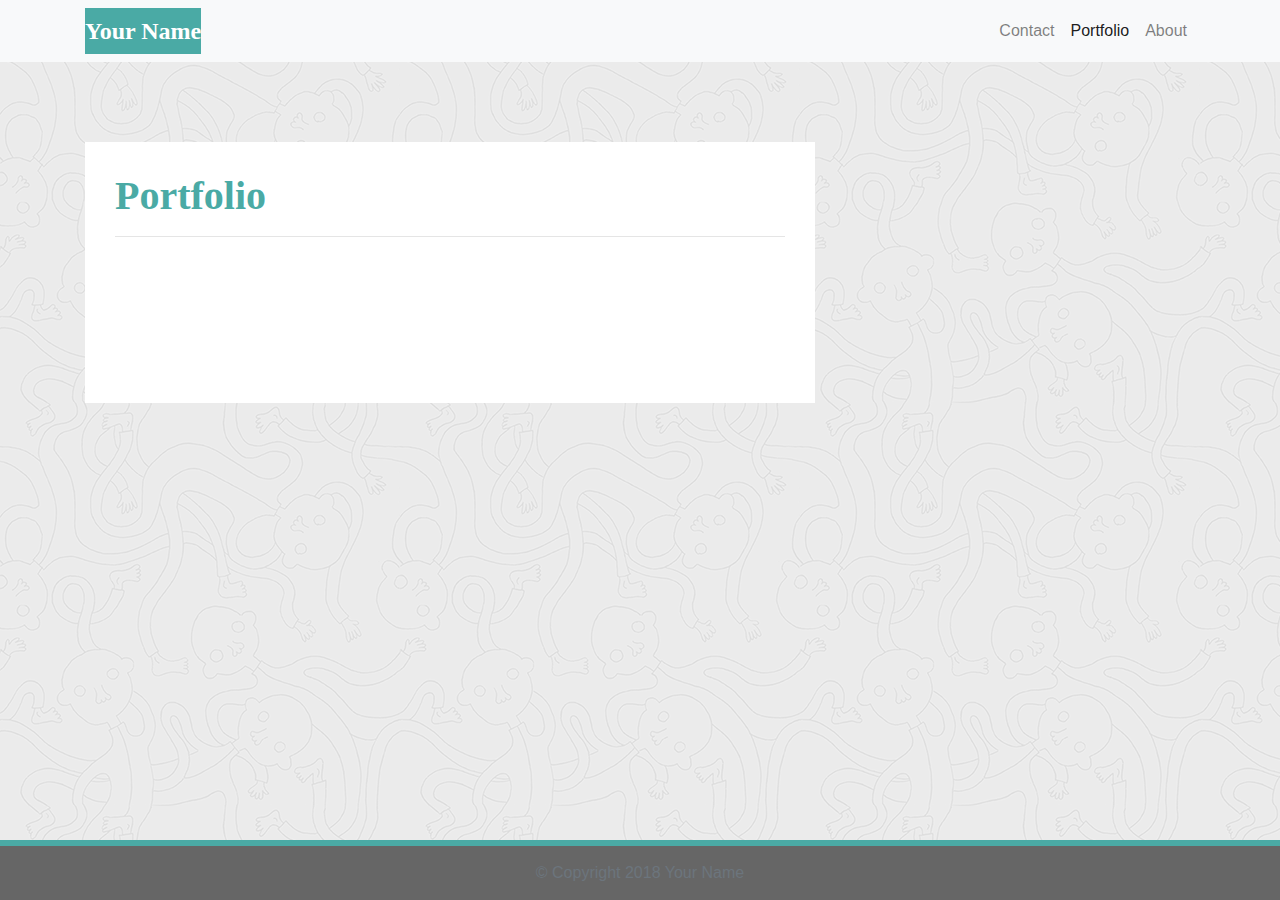
==== portfolio.html @ 98789073 "re-committing some files that didn't make it through" ====
<!DOCTYPE html>
<html lang="en-us">

<head>

  <meta charset="UTF-8">
  <meta name="viewport" content="width=device-width, initial-scale=1.0">
  <meta http-equiv="X-UA-Compatible" content="ie=edge">

  <title>Bootstrap Basic Portfolio</title>

  <!-- Boostrap Stylesheet -->
  <link rel="stylesheet" href="https://maxcdn.bootstrapcdn.com/bootstrap/4.0.0/css/bootstrap.min.css">
  <!-- Our own CSS stylesheet -->
  <link rel="stylesheet" href="assets/css/styles.css" media="screen">

</head>

<body>
    <nav class="navbar navbar-expand-lg navbar-light bg-light">
        <div class="container">
          <!-- Brand and toggle get grouped for better mobile display -->
          <a class="navbar-brand" href="index.html" id="logo">Your Name</a>
          <button class="navbar-toggler" type="button" data-toggle="collapse" data-target="#navbarTogglerDemo01"
            aria-controls="navbarTogglerDemo01" aria-expanded="false" aria-label="Toggle navigation">
            <span class="navbar-toggler-icon"></span>
          </button>
          <!-- Collect the nav links, forms, and other content for toggling -->
          <div class="collapse navbar-collapse" id="navbarTogglerDemo01">
            <ul class="navbar-nav ml-auto mt-2 mt-lg-0">
              <li class="nav-item">
                <a class="nav-link" href="contact.html">Contact</a>
              </li>
              <li class="nav-item active">
                <a class="nav-link" href="portfolio.html">Portfolio</a>
              </li>
              <li class="nav-item">
                <a class="nav-link" href="index.html">About</a>
              </li>
            </ul>
          </div>
          <!-- /.navbar-collapse -->
        </div>
        <!-- /.container -->
      </nav>
      <!-- End of navbar -->

  <!-- Start of container -->
  <div class="container">
    <main class="row">
      <div class="col-md-8">
        <article class="block">
          <h1 class="block-header">Portfolio</h1>
          <hr />
          <div class="row">
            <div class="col-sm-6 col-md-12 col-lg-6">
              <img class="img-fluid port-image" src="https://via.placeholder.com/350x350" alt="">
            </div>
            <div class="col-sm-6 col-md-12 col-lg-6">
              <img class="img-fluid port-image" src="https://via.placeholder.com/350x350" alt="">
            </div>
          </div>
          <div class="row">
            <div class="col-sm-6 col-md-12 col-lg-6">
              <img class="img-fluid port-image" src="https://via.placeholder.com/350x350" alt="">
            </div>
            <div class="col-sm-6 col-md-12 col-lg-6">
              <img class="img-fluid port-image" src="https://via.placeholder.com/350x350" alt="">
            </div>
          </div>
          <div class="row">
            <div class="col-sm-6 col-md-12 col-lg-6">
              <img class="img-fluid port-image" src="https://via.placeholder.com/350x350" alt="">
            </div>
          </div>
        </article>
      </div>
    </main>
  </div>
  <!-- End of container -->

  <!-- Start of footer -->
  <footer class="footer">
    <div class="two-toned-footer-color"></div>
    <p class="text-muted text-muted-footer text-center">
      &copy; Copyright 2018 Your Name
    </p>
  </footer>
  <!-- End of footer -->

  <!-- jQuery CDN -->
  <script type="text/javascript" src="https://cdnjs.cloudflare.com/ajax/libs/jquery/3.2.1/jquery.min.js"></script>

  <!-- Bootstrap CDN -->
  <script src="https://maxcdn.bootstrapcdn.com/bootstrap/4.0.0/js/bootstrap.min.js"></script></script>

</body>

</html>
---- assets/css/styles.css ----
/* --- STYLES FOR ALL PAGES --- */
body {
  /* Typography */
  font-family: Arial, "Helvetica Neue", Helvetica, sans-serif;

  /* Visual */
  background-image: url("../imgs/ignasi_pattern_s.png");
}

html {
  /* Positioning */
  position: relative;

  /* Box-model */
  min-height: 100%;
}

/* add space for fixed nav */
main {
  margin: 80px 0;
}

/* create styles for use for all white main boxes */
.block {
  background-color: #fff;

  padding: 30px;
  margin-bottom: 30px;
}

.block-header {
  /* Typography */
  color: #4aaaa5;
  font-family: Georgia, Times, "Times New Roman", serif;
  font-weight: bold;
}

/* NAV START */
#logo {
  font-family: Georgia, Times, "Times New Roman", serif;

  /* Typography */
  font-size: 24px;
  font-weight: bold;
  color: #fff;

  /* Visual */
  background: #4aaaa5;
}

/* override bootstrap hover color and border */
.navbar-default .navbar-nav > li > a:hover {
  color: #4aaaa5;
}

.navbar {
  background: white;
  border: none;
}

/* media query for nav background color change */
@media only screen and (max-width: 767px) {
  .navbar-header {
    background-color: #4aaaa5;
  }
}
/* END NAV */


/* CONNECT W/ ME CSS */
.connect-header {
  /* Typography */
  font-size: 25px;
}

.connect-photo {
  /* Box-model */
  width: 55px;
  height: 55px;
}

#images {
  /* Box-model */
  padding-top: 15px;

  /* Typography */
  text-align: center;
}
/* END CONNECT W/ ME */


/* BEGIN FOOTER */
.footer {
  /* Positioning */
  position: absolute;
  bottom: 0;

  /* Box-model */
  width: 100%;
  height: 60px;

  /* Visual */
  background-color: #666;
}

.text-muted-footer {
  /* Box-model */
  margin-top: 15px;

  /* Typography */
  color: #fff;
}

.two-toned-footer-color {
  /* Box-model */
  height: 6px;
  padding-top: 3px;

  /* Visual */
  background-color: #4aaaa5;
}
/* END FOOTER */
/* --- END STYLES FOR ALL PAGES --- */

/* --- PAGE-SPECIFIC STYLES --- */
/* ABOUT-ME PAGE */
.about-me-header {
  /* Positioning */
  margin-bottom: 33px;
  font-family: Georgia, Times, "Times New Roman", serif;

  /* Typography */
  font-size: 32px;
  font-weight: bold;
  color: #4aaaa5;
}

#about-image {
  /* Positioning */
  float: left;

  /* Box-model */
  width: 200px;
  margin: 0 20px 10px 0;
}
/* END ABOUT-ME PAGE */


/* PORTFOLIO PAGE */
.port-image {
  margin: 20px auto;
}
/* END PORTFOLIO PAGE */


/* CONTACT FORM PAGE  */
.form-control {
  /* give input boxes right angles */
  border-radius: 0;

  /* keep from horizontally resizing text area */
  min-width: 100%;
  max-width: 100%;
}

.submit-btn {
  /* Box-model */
  padding: 15px 30px;
  font-size: 16px;
  font-weight: lighter;

  /* Typography */
  color: #fff;

  /* Visual */
  background-color: #4aaaa5;
  border: 0;
}

.submit-btn:hover {
  opacity: .7;
}

/* END CONTACT FORM PAGE */
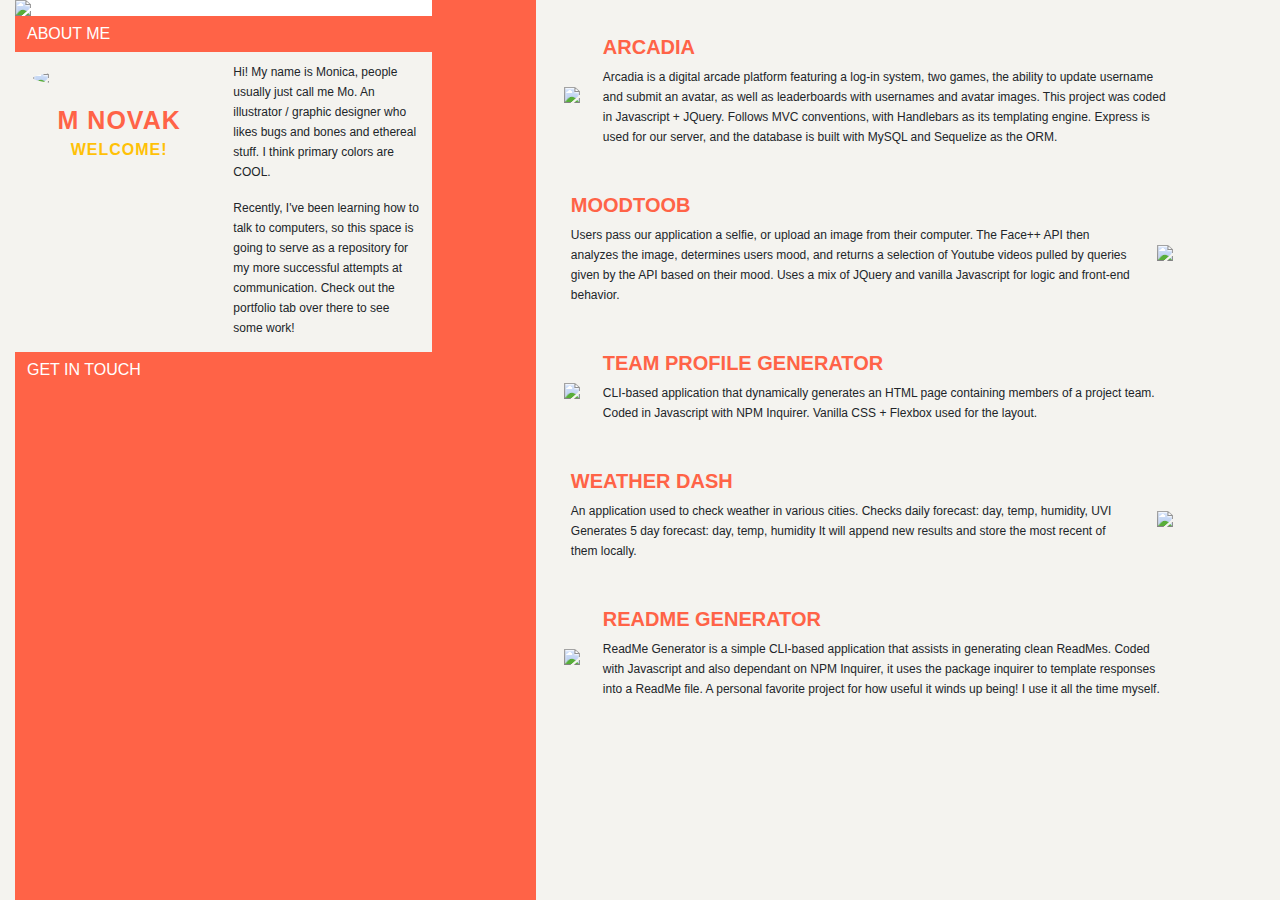
==== commit 89678933: "Overhauled portfolio! Not done but works for now." ====
--- a/portfolio.html
+++ b/portfolio.html
@@ -1,99 +1,231 @@
 <!DOCTYPE html>
-<html lang="en-us">
-
-<head>
-
-  <meta charset="UTF-8">
-  <meta name="viewport" content="width=device-width, initial-scale=1.0">
-  <meta http-equiv="X-UA-Compatible" content="ie=edge">
-
-  <title>Bootstrap Basic Portfolio</title>
-
-  <!-- Boostrap Stylesheet -->
-  <link rel="stylesheet" href="https://maxcdn.bootstrapcdn.com/bootstrap/4.0.0/css/bootstrap.min.css">
-  <!-- Our own CSS stylesheet -->
-  <link rel="stylesheet" href="assets/css/styles.css" media="screen">
-
-</head>
-
-<body>
-    <nav class="navbar navbar-expand-lg navbar-light bg-light">
+    <head>
+        <meta charset="utf-8">
+        <meta http-equiv="X-UA-Compatible" content="IE=edge">
+        <title></title>
+        <meta name="description" content="">
+        <meta name="viewport" content="width=device-width, initial-scale=1">
+        <link rel="stylesheet" href="https://maxcdn.bootstrapcdn.com/bootstrap/4.0.0/css/bootstrap.min.css" integrity="sha384-Gn5384xqQ1aoWXA+058RXPxPg6fy4IWvTNh0E263XmFcJlSAwiGgFAW/dAiS6JXm" crossorigin="anonymous">
+        <link rel="stylesheet" href="./assets/css/styles.css" type="text/css" />
+        <title>Portfolio</title>
+        <script src="https://kit.fontawesome.com/d8142eede8.js" crossorigin="anonymous"></script>
+    </head>
+    <body>
         <div class="container">
-          <!-- Brand and toggle get grouped for better mobile display -->
-          <a class="navbar-brand" href="index.html" id="logo">Your Name</a>
-          <button class="navbar-toggler" type="button" data-toggle="collapse" data-target="#navbarTogglerDemo01"
-            aria-controls="navbarTogglerDemo01" aria-expanded="false" aria-label="Toggle navigation">
-            <span class="navbar-toggler-icon"></span>
-          </button>
-          <!-- Collect the nav links, forms, and other content for toggling -->
-          <div class="collapse navbar-collapse" id="navbarTogglerDemo01">
-            <ul class="navbar-nav ml-auto mt-2 mt-lg-0">
-              <li class="nav-item">
-                <a class="nav-link" href="contact.html">Contact</a>
-              </li>
-              <li class="nav-item active">
-                <a class="nav-link" href="portfolio.html">Portfolio</a>
-              </li>
-              <li class="nav-item">
-                <a class="nav-link" href="index.html">About</a>
-              </li>
-            </ul>
-          </div>
-          <!-- /.navbar-collapse -->
+            <div class="row no-gutters">
+                <div class="col-sm-4 accordion" id="accordion">
+                    <div class="card" style="border-radius:0px;border:0;">
+                        <img src="./Assets/odaigahara.png" style="width:100%;height:auto;">
+                    </div>
+                    <!--start of first section-->
+                    <div class="acc1">
+                        <div class="display-4 text-uppercase">
+                            <a data-toggle="collapse" data-target="#acc1" class="btn rounded-0 text-white border-0 d-flex justify-content-between">
+                                About Me <i class="fa fa-eye" aria-hidden="true"></i>
+                            </a>
+                        </div>
+                    </div>  
+                    <div id="acc1" class="collapse show" data-parent="#accordion">
+                        <div class="d-flex flex-row" style="min-height:20rem;">
+                            <div class="col-sm one">
+                                <div>
+                                    <img src="./Assets/moth-transparent.png" 
+                                    class="p-2 rounded-circle d-block mx-auto mb-2" style="max-height:150px;">
+
+                                    <span class="badge"><b>M NOVAK</b></span>
+                                    <h6><b>WELCOME!</b></h6>
+                                </div>
+                            </div>
+                            <div class="col-sm two">
+                                <p>
+                                    Hi! My name is Monica, people usually just call me Mo.
+                                    An illustrator / graphic designer who likes bugs and bones and ethereal stuff. 
+                                    I think primary colors are COOL.
+                                </p>
+                                <p>
+                                    Recently, I've been learning how to talk to computers, so this space is going to serve as a repository for my more successful attempts at communication. 
+                                    Check out the portfolio tab over there to see some work!
+                                </p>
+                            </div>
+                        </div>
+                    </div>
+                    <!--end of first section-->
+                    <!--start of second section-->
+                    <div class="acc2">
+                        <div class="display-4 text-uppercase">
+                            <a data-toggle="collapse" data-target="#acc2" class="btn rounded-0 text-white border-0 d-flex justify-content-between">
+                                Get In Touch <i class="fa fa-eye" aria-hidden="true"></i>
+                            </a>
+                        </div>
+                    </div>  
+                    <div id="acc2" class="collapse" data-parent="#accordion">
+                        <div class="d-flex flex-row" style="min-height:20rem;">
+                            <div class="col-sm one">
+                            <!--CHUNK ONE-->
+                            <div class="d-flex flex-row justify-content-between align-items-center">
+                                <div>
+                                    <a href="https://github.com/Osteophagy" target="_blank"> <img src="Assets/Icons/github_red.png" class="p-2 d-block mb-2"></a>
+                                </div>
+                                
+                                <div class="left">
+                                    <a href="https://github.com/Osteophagy" target="_blank"><h5>Github</h5></a>
+                                    <p>
+                                        If you want to see more of my projects, this is the best place to check out <i>how</i> what I do works!
+                                    </p>
+                                </div>
+                            </div>
+                            <!--END OF CHUNK ONE-->
+                            <!--CHUNK TWO-->
+                            <div class="d-flex flex-row justify-content-between align-items-center">
+                                <div>
+                                    <a href="https://stackoverflow.com/users/14289164/mnovak" target="_blank"> <img src="Assets/Icons/stackover_yellow.png" class="p-2 d-block mb-2"></a>
+                                </div>
+                                
+                                <div class="left">
+                                    <a href="https://stackoverflow.com/users/14289164/mnovak" target="_blank"><h5>StackOverflow</h5></a>
+                                    <p>
+                                        Do coders ever actually see the front page of this website? Or even check out profiles for that matter?
+                                    </p>
+                                </div>
+                            </div>
+                            <!--END OF CHUNK TWO-->
+                            <!--CHUNK THREE-->
+                            <div class="d-flex flex-row justify-content-between align-items-center">
+                                <div>
+                                    <a href="https://stackoverflow.com/users/14289164/mnovak" target="_blank"> <img src="Assets/Icons/linkedin_blue.png" class="p-2 d-block mb-2"></a>
+                                </div>
+                                
+                                <div class="left">
+                                    <a href="https://stackoverflow.com/users/14289164/mnovak" target="_blank"><h5>LinkedIn</h5></a>
+                                    <p>
+                                        I'm fairly active on LinkedIn, there's also the rest of my work history hosted there! Connect with meS! :)
+                                    </p>
+                                </div>
+                            </div>
+                            <!--END OF CHUNK THREE-->
+                            </div>
+                        </div>
+                    </div>
+                    <!--end of second section-->
+                </div>
+                <!--NAVBAR-->
+                <div class="col-sm-1 navi">
+                    <ul class="nav flex-sm-column navInner">
+                        <li class="nav-item">
+                        <a class="nav-link active" href="https://www.mnovakart.com/" data-toggle="tooltip" data-placement="right" title="Art Portfolio"><i class="fa fa-moon" aria-hidden="true"></i></a>
+                        </li>
+                        <li class="nav-item">
+                        <a class="nav-link active" href="https://github.com/Osteophagy" data-toggle="tooltip" data-placement="right" title="Github"><i class="fa fa-cloud" aria-hidden="true"></i></a>
+                        </li>
+                        <li class="nav-item">
+                        <a class="nav-link active" href="https://www.twitter.com/osteophagy/" data-toggle="tooltip" data-placement="right" title="Twitter"><i class="fa fa-hand-peace" aria-hidden="true"></i></a>
+                        </li>
+                        <li class="nav-item">
+                        <a class="nav-link active" href="https://www.Instagram.com/osteophagy/" data-toggle="tooltip" data-placement="right" title="Instagram"><i class="fa fa-heart" aria-hidden="true"></i></a>
+                        </li>
+                        <li class="nav-item">
+                        <a class="nav-link active" href="https://open.spotify.com/playlist/0c6BmLZ5jtUX7G19aG3dff?si=8128fe45deb94303" data-toggle="tooltip" data-placement="right" title="Tunes :)"><i class="fa fa-magic" aria-hidden="true"></i></a>
+                        </li>
+                    </ul>
+                </div>
+                
+                <div class="col-sm-6 portfolio">
+                    <div class="row no-gutters">
+                        <div class="col-sm">
+                            <!--CHUNK ONE-->
+                            <div class="d-flex flex-row justify-content-between align-items-center">
+                                <div>
+                                   <a href="https://github.com/Osteophagy/Project-2-Arcadia"> <img src="./Assets/Projects/Arcadia.png" class="p-2 d-block mb-2 portImg"></a>
+                                </div>
+                                
+                                <div class="left">
+                                    <a href="https://github.com/Osteophagy/Project-2-Arcadia"><h5>Arcadia</h5></a>
+                                    <p>
+                                        Arcadia is a digital arcade platform featuring a log-in system, two games, 
+                                        the ability to update username and submit an avatar, as well as leaderboards with usernames and avatar images.
+                                        This project was coded in Javascript + JQuery. Follows MVC conventions, with Handlebars as its templating engine. 
+                                        Express is used for our server, and the database is built with MySQL and Sequelize as the ORM. 
+                                    </p>
+                                </div>
+                            </div>
+                            <!--END OF CHUNK ONE-->
+                            <!--CHUNK TWO-->
+                            <div class="d-flex flex-row justify-content-between align-items-center">
+                                <div class="left">
+                                    <a href="https://github.com/Osteophagy/Moodtoob-MBranch"><h5>Moodtoob</h5></a>
+                                    <p>
+                                        Users pass our application a selfie, or upload an image from their computer.
+                                        The Face++ API then analyzes the image, determines users mood, and returns a selection of Youtube videos pulled by queries given by the API based on their mood.
+                                        Uses a mix of JQuery and vanilla Javascript for logic and front-end behavior.
+                                    </p>
+                                </div>
+
+                                <div>
+                                    <a href="https://github.com/Osteophagy/Moodtoob-MBranch"><img src="./Assets/Projects/moodtoob.png" class="p-2 d-block mb-2 portImg"></a>
+                                </div>
+                            </div>
+                            <!--END OF CHUNK TWO-->
+                            <!--CHUNK THREE-->
+                            <div class="d-flex flex-row justify-content-between align-items-center">
+                                <div>
+                                    <a href="https://github.com/Osteophagy/Profile_Generator"> <img src="./Assets/Projects/profileGenerator.png" class="p-2 d-block mb-2 portImg"> </a>
+                                </div>
+
+                                <div class="left">
+                                    <a href="https://github.com/Osteophagy/Profile_Generator"> <h5>Team Profile Generator</h5></a>
+                                    <p>
+                                        CLI-based application that dynamically generates an HTML page containing members of a project team. 
+                                        Coded in Javascript with NPM Inquirer. Vanilla CSS + Flexbox used for the layout.
+                                    </p>
+                                </div>
+                            </div>
+                            <!--END OF CHUNK THREE-->
+                             <!--CHUNK FOUR-->
+                             <div class="d-flex flex-row justify-content-between align-items-center">
+                                <div class="left">
+                                    <a href="https://github.com/Osteophagy/weather_api"><h5>Weather Dash</h5></a>
+                                    <p>
+                                        An application used to check weather in various cities.
+
+                                        Checks daily forecast: day, temp, humidity, UVI
+                                        Generates 5 day forecast: day, temp, humidity
+                                        It will append new results and store the most recent of them locally.
+                                    </p>
+                                </div>
+
+                                <div>
+                                    <a href="https://github.com/Osteophagy/weather_api"><img src="./Assets/Projects/WeatherDash.png" class="p-2 d-block mb-2 portImg"></a>
+                                </div>
+                            </div>
+                            <!--END OF CHUNK FOUR-->
+                            <!--CHUNK FIVE-->
+                            <div class="d-flex flex-row justify-content-between align-items-center">
+                                <div>
+                                   <a href="https://github.com/Osteophagy/Readme_Generator"> <img src="./Assets/Projects/readMe.png" class="p-2 d-block mb-2 portImg"></a>
+                                </div>
+
+                                <div class="left">
+                                    <a href="https://github.com/Osteophagy/Readme_Generator"><h5>ReadMe Generator</h5></a>
+                                    <p>
+                                        ReadMe Generator is a simple CLI-based application that assists in generating clean ReadMes.
+                                        Coded with Javascript and also dependant on NPM Inquirer, it uses the package inquirer to template responses into a ReadMe file.
+                                        A personal favorite project for how useful it winds up being! I use it all the time myself.
+                                    </p>
+                                </div>
+                            </div>
+                            <!--END OF CHUNK FIVE-->
+                        </div>
+                    </div>
+                </div>
+            </div>
         </div>
-        <!-- /.container -->
-      </nav>
-      <!-- End of navbar -->
-
-  <!-- Start of container -->
-  <div class="container">
-    <main class="row">
-      <div class="col-md-8">
-        <article class="block">
-          <h1 class="block-header">Portfolio</h1>
-          <hr />
-          <div class="row">
-            <div class="col-sm-6 col-md-12 col-lg-6">
-              <img class="img-fluid port-image" src="https://via.placeholder.com/350x350" alt="">
-            </div>
-            <div class="col-sm-6 col-md-12 col-lg-6">
-              <img class="img-fluid port-image" src="https://via.placeholder.com/350x350" alt="">
-            </div>
-          </div>
-          <div class="row">
-            <div class="col-sm-6 col-md-12 col-lg-6">
-              <img class="img-fluid port-image" src="https://via.placeholder.com/350x350" alt="">
-            </div>
-            <div class="col-sm-6 col-md-12 col-lg-6">
-              <img class="img-fluid port-image" src="https://via.placeholder.com/350x350" alt="">
-            </div>
-          </div>
-          <div class="row">
-            <div class="col-sm-6 col-md-12 col-lg-6">
-              <img class="img-fluid port-image" src="https://via.placeholder.com/350x350" alt="">
-            </div>
-          </div>
-        </article>
-      </div>
-    </main>
-  </div>
-  <!-- End of container -->
-
-  <!-- Start of footer -->
-  <footer class="footer">
-    <div class="two-toned-footer-color"></div>
-    <p class="text-muted text-muted-footer text-center">
-      &copy; Copyright 2018 Your Name
-    </p>
-  </footer>
-  <!-- End of footer -->
-
-  <!-- jQuery CDN -->
-  <script type="text/javascript" src="https://cdnjs.cloudflare.com/ajax/libs/jquery/3.2.1/jquery.min.js"></script>
-
-  <!-- Bootstrap CDN -->
-  <script src="https://maxcdn.bootstrapcdn.com/bootstrap/4.0.0/js/bootstrap.min.js"></script></script>
-
-</body>
-
+        <script>
+            $(function () {
+            $('[data-toggle="tooltip"]').tooltip()
+            })
+        </script>
+        <script src="https://code.jquery.com/jquery-3.3.1.slim.min.js" integrity="sha384-q8i/X+965DzO0rT7abK41JStQIAqVgRVzpbzo5smXKp4YfRvH+8abtTE1Pi6jizo" crossorigin="anonymous"></script>
+        <script src="https://cdnjs.cloudflare.com/ajax/libs/popper.js/1.14.6/umd/popper.min.js" integrity="sha384-wHAiFfRlMFy6i5SRaxvfOCifBUQy1xHdJ/yoi7FRNXMRBu5WHdZYu1hA6ZOblgut" crossorigin="anonymous"></script>
+        <script src="https://stackpath.bootstrapcdn.com/bootstrap/4.2.1/js/bootstrap.min.js" integrity="sha384-B0UglyR+jN6CkvvICOB2joaf5I4l3gm9GU6Hc1og6Ls7i6U/mkkaduKaBhlAXv9k" crossorigin="anonymous"></script>
+    </body>
 </html>
--- a/assets/css/styles.css
+++ b/assets/css/styles.css
@@ -1,184 +1,138 @@
-/* --- STYLES FOR ALL PAGES --- */
-body {
-  /* Typography */
-  font-family: Arial, "Helvetica Neue", Helvetica, sans-serif;
-
-  /* Visual */
-  background-image: url("../imgs/ignasi_pattern_s.png");
+body{
+  background:#f4f3ef;
 }
 
-html {
-  /* Positioning */
-  position: relative;
-
-  /* Box-model */
-  min-height: 100%;
+.container{
+  max-width:100%;
+  height: 100vh;
+  position:relative;
+  left:0;
+  top:0;
 }
 
-/* add space for fixed nav */
-main {
-  margin: 80px 0;
+.active{
+  color:#ffffff;
 }
 
-/* create styles for use for all white main boxes */
-.block {
-  background-color: #fff;
-
-  padding: 30px;
-  margin-bottom: 30px;
+.active:hover{
+  color:#ffc107;
 }
 
-.block-header {
-  /* Typography */
-  color: #4aaaa5;
-  font-family: Georgia, Times, "Times New Roman", serif;
-  font-weight: bold;
+.navi{
+  background:#FF6347;
+  height: 100vh;
 }
 
-/* NAV START */
-#logo {
-  font-family: Georgia, Times, "Times New Roman", serif;
-
-  /* Typography */
-  font-size: 24px;
-  font-weight: bold;
-  color: #fff;
-
-  /* Visual */
-  background: #4aaaa5;
+.navInner{
+  align-content:center;
+  justify-content:center;
+  text-align:center;
+  position:relative;
+  top:25%;
 }
 
-/* override bootstrap hover color and border */
-.navbar-default .navbar-nav > li > a:hover {
-  color: #4aaaa5;
+.nav-item{
+  padding:10px 0px
 }
 
-.navbar {
-  background: white;
-  border: none;
+#accordion{
+  background:#FF6347;
+  height: 100vh;
 }
 
-/* media query for nav background color change */
-@media only screen and (max-width: 767px) {
-  .navbar-header {
-    background-color: #4aaaa5;
-  }
-}
-/* END NAV */
-
-
-/* CONNECT W/ ME CSS */
-.connect-header {
-  /* Typography */
-  font-size: 25px;
+.collapse{
+  height: 300px;
+  overflow-y: scroll;
 }
 
-.connect-photo {
-  /* Box-model */
-  width: 55px;
-  height: 55px;
+.badge{
+  color:#FF6347;
+  font-size:25px;
+  letter-spacing:1px;
 }
 
-#images {
-  /* Box-model */
-  padding-top: 15px;
-
-  /* Typography */
-  text-align: center;
-}
-/* END CONNECT W/ ME */
-
-
-/* BEGIN FOOTER */
-.footer {
-  /* Positioning */
-  position: absolute;
-  bottom: 0;
-
-  /* Box-model */
-  width: 100%;
-  height: 60px;
-
-  /* Visual */
-  background-color: #666;
+h6{
+  color:#ffc107;
+  letter-spacing:1px;
+  text-transform: uppercase;
+  font-weight:bold;
 }
 
-.text-muted-footer {
-  /* Box-model */
-  margin-top: 15px;
-
-  /* Typography */
-  color: #fff;
+h5{
+  color:#FF6347;
+  font-weight:bold;
+  text-transform: uppercase;
 }
 
-.two-toned-footer-color {
-  /* Box-model */
-  height: 6px;
-  padding-top: 3px;
-
-  /* Visual */
-  background-color: #4aaaa5;
-}
-/* END FOOTER */
-/* --- END STYLES FOR ALL PAGES --- */
-
-/* --- PAGE-SPECIFIC STYLES --- */
-/* ABOUT-ME PAGE */
-.about-me-header {
-  /* Positioning */
-  margin-bottom: 33px;
-  font-family: Georgia, Times, "Times New Roman", serif;
-
-  /* Typography */
-  font-size: 32px;
-  font-weight: bold;
-  color: #4aaaa5;
+.one{
+  border-radius:0px;
+  border:0;
+  padding:10px;
+  background:#f4f3ef;
+  text-align:center;
 }
 
-#about-image {
-  /* Positioning */
-  float: left;
-
-  /* Box-model */
-  width: 200px;
-  margin: 0 20px 10px 0;
-}
-/* END ABOUT-ME PAGE */
-
-
-/* PORTFOLIO PAGE */
-.port-image {
-  margin: 20px auto;
-}
-/* END PORTFOLIO PAGE */
-
-
-/* CONTACT FORM PAGE  */
-.form-control {
-  /* give input boxes right angles */
-  border-radius: 0;
-
-  /* keep from horizontally resizing text area */
-  min-width: 100%;
-  max-width: 100%;
+.two{
+  border-radius:0px;
+  border:0;
+  padding:10px;
+  background:#f4f3ef;
+  font-size:12px;
+  line-height:20px
 }
 
-.submit-btn {
-  /* Box-model */
-  padding: 15px 30px;
-  font-size: 16px;
-  font-weight: lighter;
-
-  /* Typography */
-  color: #fff;
-
-  /* Visual */
-  background-color: #4aaaa5;
-  border: 0;
+.portfolio{
+  border-radius:0px;
+  height: 100vh;
+  width: 100vw;
+  border:0;
+  margin-left: 20px;
+  padding:20px;
+  background:#f4f3ef;
+  overflow-y: auto;
 }
 
-.submit-btn:hover {
-  opacity: .7;
+.portImg{
+  max-height:150px;
+  max-width:150px;
 }
 
-/* END CONTACT FORM PAGE */
+::-webkit-scrollbar {
+  width: 8px;
+  height: 8px;
+ }
+ ::-webkit-scrollbar-thumb {
+  background: #ffc107;
+ }
+ ::-webkit-scrollbar-thumb:hover{
+  background: #FF6347;
+ }
+ ::-webkit-scrollbar-track{
+  background: #ffffff;
+  box-shadow: inset 7px 10px 12px #f0f0f0;
+}
+
+.left{
+  font-size:12px;
+  line-height:20px;
+  padding: 15px;
+}
+
+.soclinks{
+  align-content:center;
+  justify-content:center;
+  text-align:center;
+  position:relative;
+  top:20%;
+  width: 20%;
+  height: auto;
+}
+
+@media only screen and (max-width: 600px) {
+  .navi{
+    height: auto;
+  }
+  #accordion{
+      height: auto;
+  }
+}